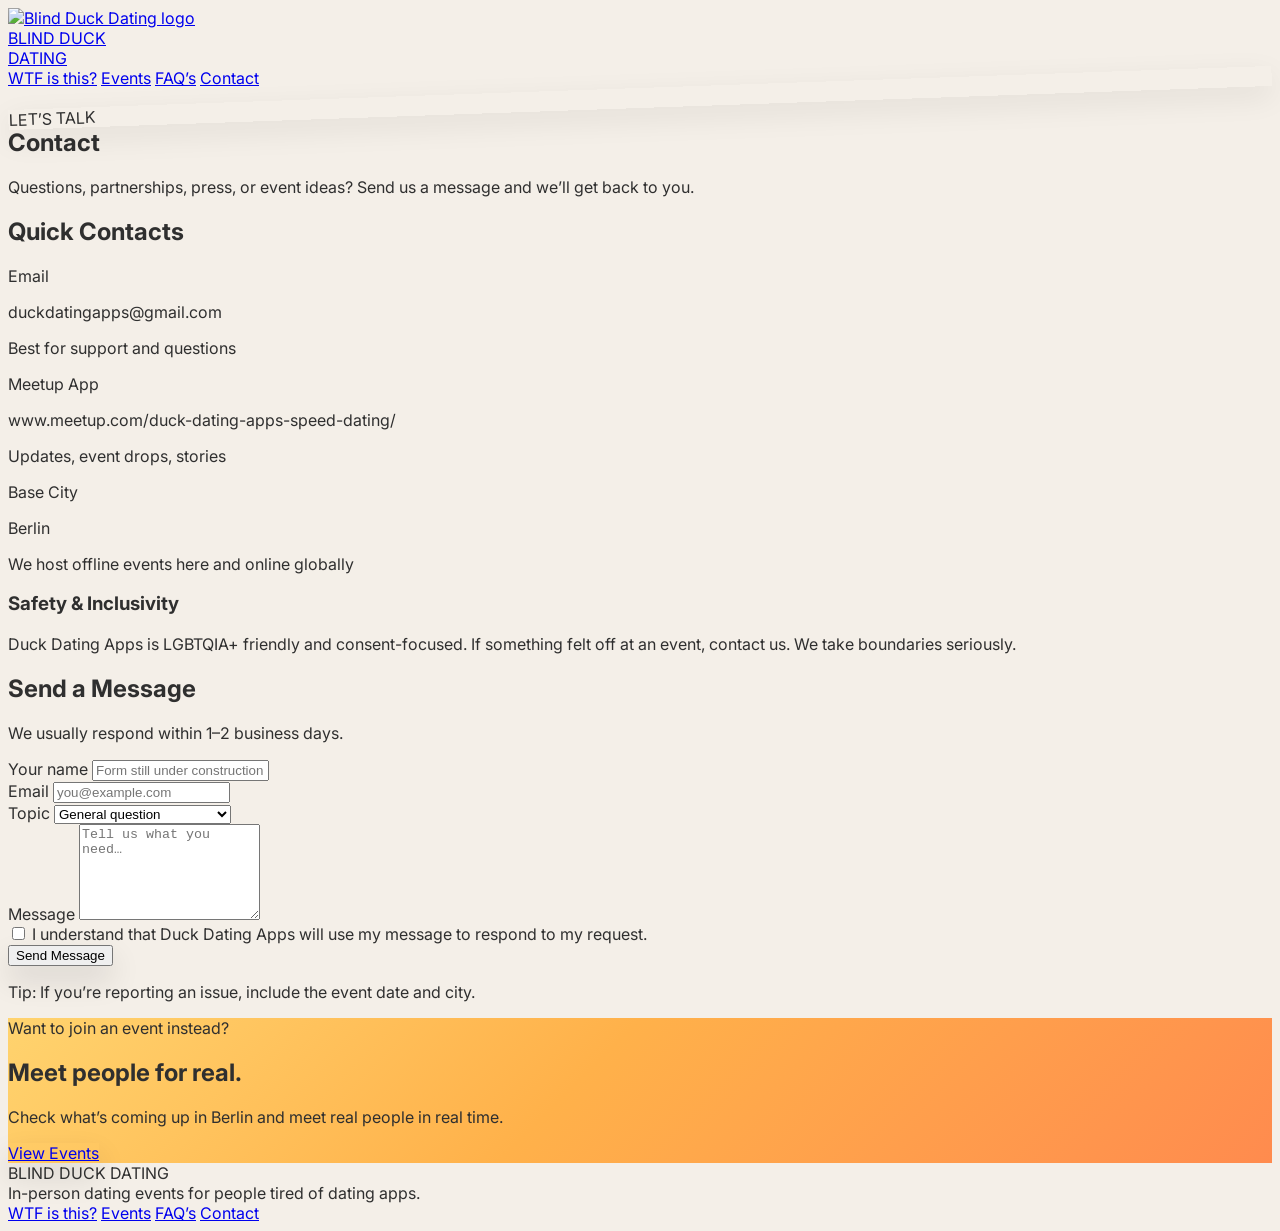
==== contact.html @ 857d7390 "adjusted events and contact page" ====
<!DOCTYPE html>
<html lang="en">
<head>
  <meta charset="UTF-8" />
  <meta name="viewport" content="width=device-width, initial-scale=1.0" />
  <title>Contact — Blind Duck Dating</title>

  <script src="https://cdn.tailwindcss.com"></script>
  <link rel="preconnect" href="https://fonts.googleapis.com">
  <link rel="preconnect" href="https://fonts.gstatic.com" crossorigin>
  <link href="https://fonts.googleapis.com/css2?family=Inter:wght@400;500;600;700;800;900&display=swap" rel="stylesheet">
  <script src="https://unpkg.com/feather-icons"></script>
  <script src="https://cdn.jsdelivr.net/npm/feather-icons/dist/feather.min.js"></script>

  <style>
    body {
      font-family: 'Inter', sans-serif;
      background: #f4efe8;
      color: #2f2f2f;
    }

    .chaos-gradient {
      background: linear-gradient(135deg, #ffd36e 0%, #ffb14a 45%, #ff8b4e 100%);
    }

    .grid-bg {
      background-image:
        linear-gradient(rgba(0,0,0,0.03) 1px, transparent 1px),
        linear-gradient(90deg, rgba(0,0,0,0.03) 1px, transparent 1px);
      background-size: 28px 28px;
    }

    .sticker {
      transform: rotate(-2deg);
      box-shadow: 0 10px 30px rgba(0,0,0,0.08);
    }

    .cta-shadow {
      box-shadow: 0 14px 30px rgba(0,0,0,0.12);
    }
  </style>
</head>

<body>

  <!-- NAV -->
  <header class="sticky top-0 z-50 bg-[#f4efe8]/90 backdrop-blur border-b border-black/5">
    <div class="max-w-7xl mx-auto px-6 py-4 flex items-center justify-between">
      <a href="/" class="flex items-center gap-3">
        <div class="w-14 h-14 rounded-full overflow-hidden border-2 border-black/10 bg-pink-200">
          <img src="/images/DDA-logo.jpg" alt="Blind Duck Dating logo" class="w-full h-full object-cover">
        </div>
        <div>
          <div class="text-2xl md:text-3xl font-black tracking-tight leading-none">BLIND DUCK</div>
          <div class="text-2xl md:text-3xl font-black tracking-tight leading-none">DATING</div>
        </div>
      </a>

      <nav class="hidden md:flex items-center gap-8 text-sm font-semibold">
                 <a href="/index.html" class="hover:opacity-70">WTF is this?</a>
        <a href="/events" class="hover:opacity-70">Events</a>
        <a href="/faq.html" class="hover:opacity-70">FAQ’s</a>
        <a href="/contacts" class="hover:opacity-70">Contact</a>
      </nav>
    </div>
  </header>

  <!-- HERO -->
  <section class="relative overflow-hidden">
    <div class="absolute inset-0 grid-bg opacity-40 pointer-events-none"></div>

    <div class="max-w-6xl mx-auto px-6 pt-16 pb-12 md:pt-20 md:pb-14 relative text-center">
      <div class="inline-flex items-center gap-2 bg-white border border-black/10 rounded-full px-4 py-2 text-sm font-bold sticker mb-6">
        <span class="w-2.5 h-2.5 rounded-full bg-pink-500"></span>
        LET’S TALK
      </div>

      <h1 class="text-5xl md:text-7xl font-black tracking-tight leading-[0.95]">
        Contact
      </h1>

      <p class="mt-6 text-lg md:text-2xl text-black/70 max-w-3xl mx-auto">
        Questions, partnerships, press, or event ideas? Send us a message and we’ll get back to you.
      </p>
    </div>
  </section>

  <!-- MAIN -->
  <main class="pb-20 px-4">
    <div class="max-w-6xl mx-auto grid lg:grid-cols-2 gap-8">

      <!-- CONTACT INFO -->
      <aside class="space-y-6">
        <div class="bg-white rounded-[2rem] shadow-md p-8 border border-black/10">
          <h2 class="text-2xl font-black text-[#2f2f2f] mb-6">Quick Contacts</h2>

          <div class="space-y-5">
            <div class="flex items-start gap-4">
              <div class="bg-[#ffd36e] rounded-full w-11 h-11 flex items-center justify-center shrink-0">
                <i data-feather="mail" class="text-[#2f2f2f] w-5 h-5"></i>
              </div>
              <div>
                <p class="font-bold text-[#2f2f2f]">Email</p>
                <p class="text-black/70">duckdatingapps@gmail.com</p>
                <p class="text-sm text-black/50">Best for support and questions</p>
              </div>
            </div>

            <div class="flex items-start gap-4">
              <div class="bg-[#ffd36e] rounded-full w-11 h-11 flex items-center justify-center shrink-0">
                <i data-feather="instagram" class="text-[#2f2f2f] w-5 h-5"></i>
              </div>
              <div>
                <p class="font-bold text-[#2f2f2f]">Meetup App</p>
                <p class="text-black/70 break-all">www.meetup.com/duck-dating-apps-speed-dating/</p>
                <p class="text-sm text-black/50">Updates, event drops, stories</p>
              </div>
            </div>

            <div class="flex items-start gap-4">
              <div class="bg-[#ffd36e] rounded-full w-11 h-11 flex items-center justify-center shrink-0">
                <i data-feather="map-pin" class="text-[#2f2f2f] w-5 h-5"></i>
              </div>
              <div>
                <p class="font-bold text-[#2f2f2f]">Base City</p>
                <p class="text-black/70">Berlin</p>
                <p class="text-sm text-black/50">We host offline events here and online globally</p>
              </div>
            </div>
          </div>
        </div>

        <div class="bg-[#f8f4ee] rounded-[2rem] shadow-md p-8 border border-black/10">
          <h3 class="text-xl font-black text-[#2f2f2f] mb-3">Safety & Inclusivity</h3>
          <p class="text-black/70 leading-relaxed">
            Duck Dating Apps is LGBTQIA+ friendly and consent-focused. If something felt off at an event,
            contact us. We take boundaries seriously.
          </p>
        </div>
      </aside>

      <!-- FORM -->
      <section class="bg-white rounded-[2rem] shadow-md p-8 border border-black/10">
        <h2 class="text-2xl font-black text-[#2f2f2f] mb-2">Send a Message</h2>
        <p class="text-black/60 mb-6">We usually respond within 1–2 business days.</p>

        <form class="space-y-4" action="#" method="post">
          <div>
            <label class="block text-sm font-bold text-[#2f2f2f] mb-1" for="name">Your name</label>
            <input
              id="name"
              name="name"
              type="text"
              required
              class="w-full rounded-2xl border border-black/10 bg-[#f8f4ee] px-4 py-3 focus:outline-none focus:ring-2 focus:ring-[#ff8b4e]"
              placeholder="Form still under construction"
            />
          </div>

          <div>
            <label class="block text-sm font-bold text-[#2f2f2f] mb-1" for="email">Email</label>
            <input
              id="email"
              name="email"
              type="email"
              required
              class="w-full rounded-2xl border border-black/10 bg-[#f8f4ee] px-4 py-3 focus:outline-none focus:ring-2 focus:ring-[#ff8b4e]"
              placeholder="you@example.com"
            />
          </div>

          <div>
            <label class="block text-sm font-bold text-[#2f2f2f] mb-1" for="topic">Topic</label>
            <select
              id="topic"
              name="topic"
              class="w-full rounded-2xl border border-black/10 bg-[#f8f4ee] px-4 py-3 focus:outline-none focus:ring-2 focus:ring-[#ff8b4e]"
            >
              <option>General question</option>
              <option>Upcoming events</option>
              <option>Partnership / collaboration</option>
              <option>Press / media</option>
              <option>Safety / Code of Conduct</option>
            </select>
          </div>

          <div>
            <label class="block text-sm font-bold text-[#2f2f2f] mb-1" for="message">Message</label>
            <textarea
              id="message"
              name="message"
              rows="6"
              required
              class="w-full rounded-2xl border border-black/10 bg-[#f8f4ee] px-4 py-3 focus:outline-none focus:ring-2 focus:ring-[#ff8b4e]"
              placeholder="Tell us what you need…"
            ></textarea>
          </div>

          <div class="flex items-start gap-2">
            <input id="consent" name="consent" type="checkbox" class="mt-1" required />
            <label for="consent" class="text-sm text-black/60">
              I understand that Duck Dating Apps will use my message to respond to my request.
            </label>
          </div>

          <button
            type="submit"
            class="w-full bg-[#2f2f2f] hover:bg-black text-white font-bold py-3 px-8 rounded-full transition duration-300 cta-shadow"
          >
            Send Message
          </button>

          <p class="text-xs text-black/50 text-center">
            Tip: If you’re reporting an issue, include the event date and city.
          </p>
        </form>
      </section>

    </div>
  </main>

  <!-- CTA -->
  <section class="pb-20 px-4">
    <div class="max-w-5xl mx-auto">
      <div class="rounded-[2.5rem] p-10 md:p-14 chaos-gradient text-center shadow-2xl">
        <p class="text-sm font-black uppercase tracking-[0.2em] text-black/70">Want to join an event instead?</p>
        <h2 class="mt-4 text-4xl md:text-6xl font-black tracking-tight">
          Meet people <span class="text-white">for real.</span>
        </h2>
        <p class="mt-5 text-lg md:text-2xl max-w-3xl mx-auto font-medium text-[#2f2f2f]">
          Check what’s coming up in Berlin and meet real people in real time.
        </p>
        <div class="mt-8">
          <a href="/events"
             class="inline-flex items-center justify-center rounded-full bg-[#2f2f2f] text-white px-8 py-4 font-bold text-lg cta-shadow">
            View Events
          </a>
        </div>
      </div>
    </div>
  </section>

  <!-- FOOTER -->
  <footer class="py-10 border-t border-black/10">
    <div class="max-w-7xl mx-auto px-6 flex flex-col md:flex-row items-start md:items-center justify-between gap-4">
      <div>
        <div class="font-black text-2xl">BLIND DUCK DATING</div>
        <div class="text-black/60 mt-1">In-person dating events for people tired of dating apps.</div>
      </div>

      <div class="flex gap-6 text-sm text-black/60">
        <a href="/index.html">WTF is this?</a>
        <a href="/events.html">Events</a>
        <a href="/faq.html">FAQ’s</a>
        <a href="/contact.html">Contact</a>
      </div>
    </div>
  </footer>

  <script>
    feather.replace();
  </script>
</body>
</html>
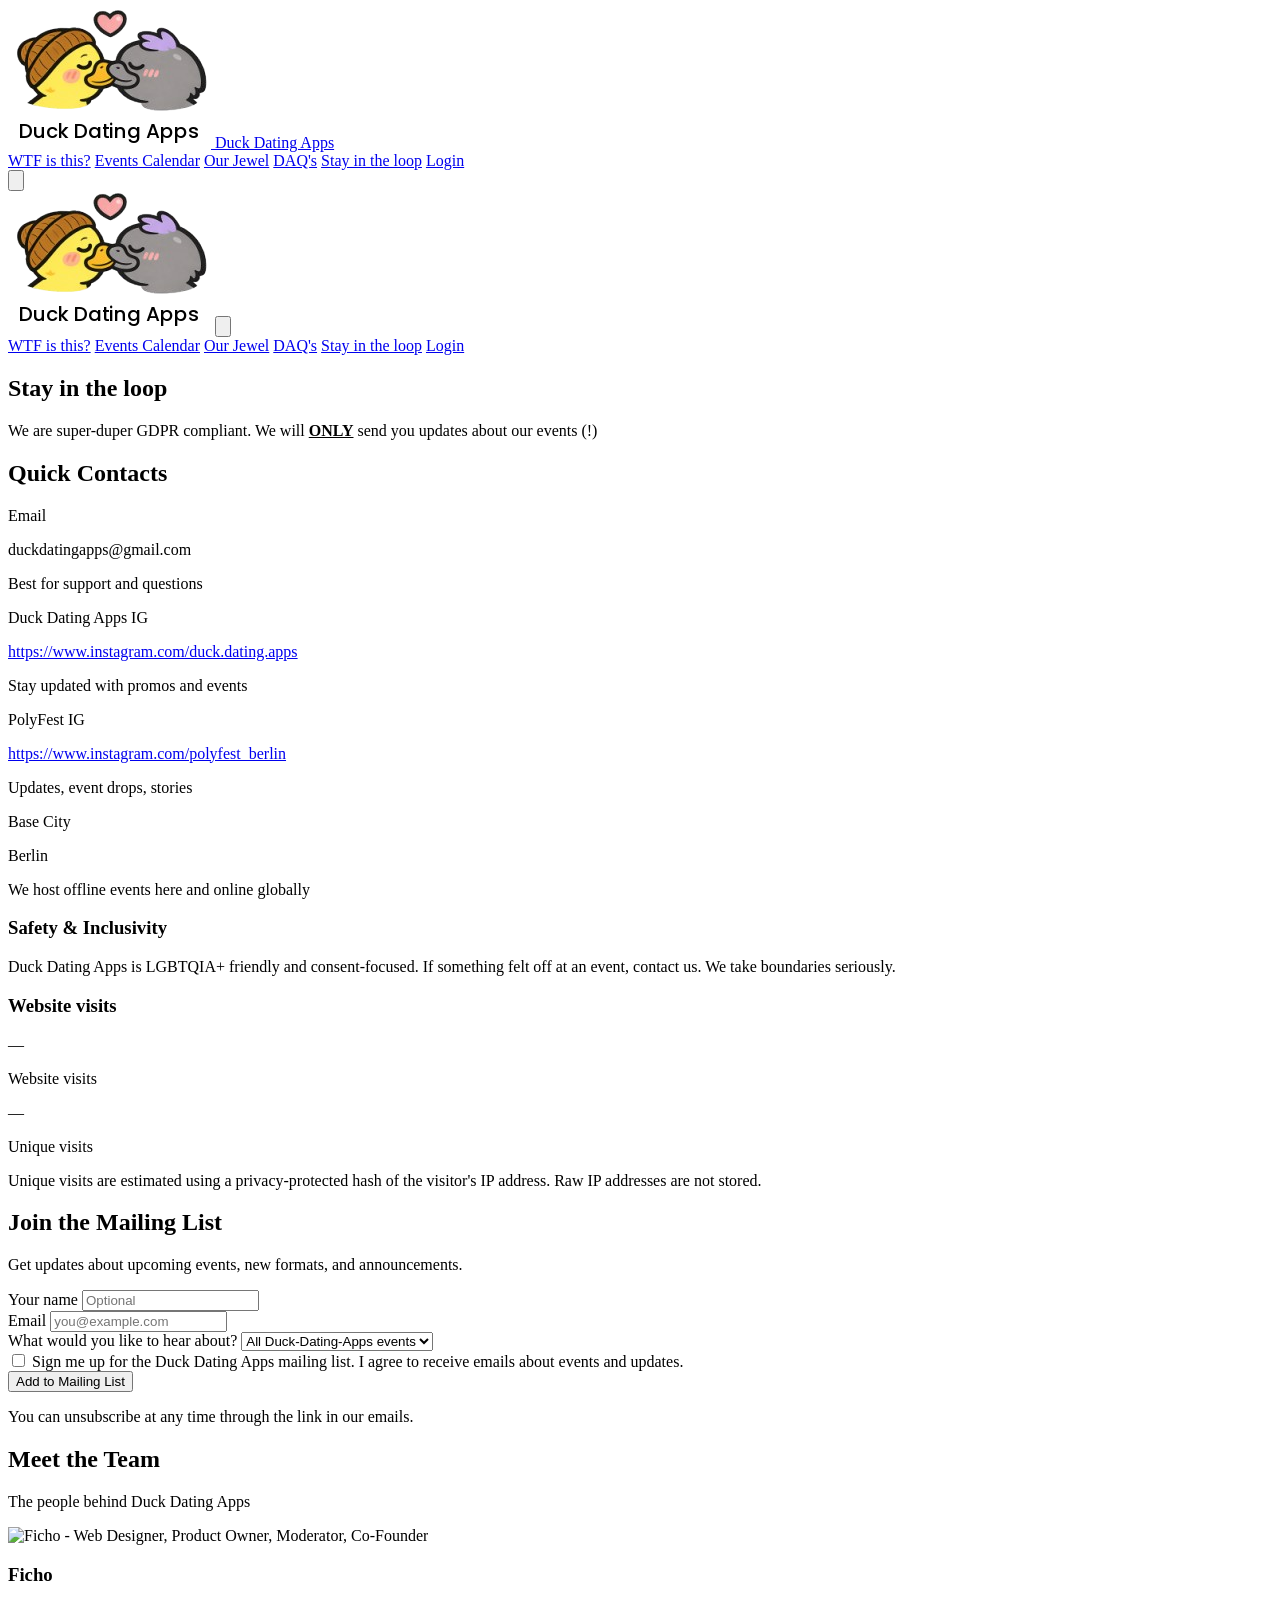
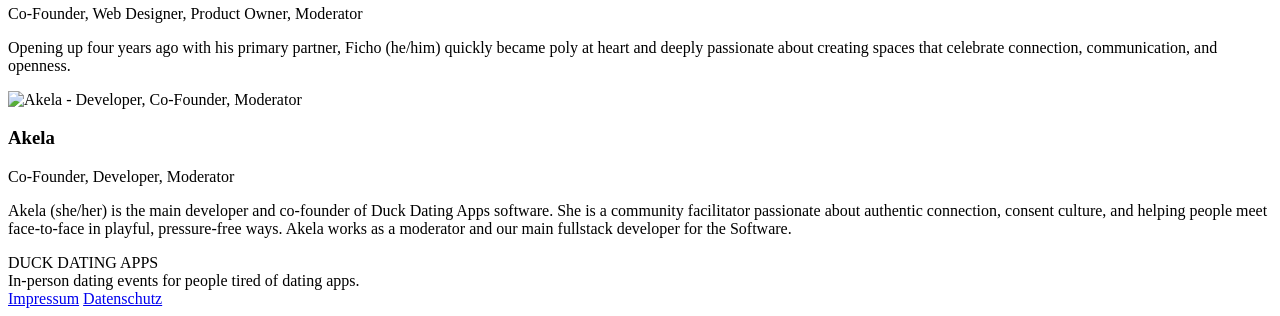
==== commit 6087b589: "add visitors counter" ====
--- a/contact.html
+++ b/contact.html
@@ -12,75 +12,26 @@
   <script src="https://unpkg.com/feather-icons"></script>
   <script src="https://cdn.jsdelivr.net/npm/feather-icons/dist/feather.min.js"></script>
 
-  <style>
-    body {
-      font-family: 'Inter', sans-serif;
-      background: #f4efe8;
-      color: #2f2f2f;
-    }
-
-    .chaos-gradient {
-      background: linear-gradient(135deg, #ffd36e 0%, #ffb14a 45%, #ff8b4e 100%);
-    }
-
-    .grid-bg {
-      background-image:
-        linear-gradient(rgba(0,0,0,0.03) 1px, transparent 1px),
-        linear-gradient(90deg, rgba(0,0,0,0.03) 1px, transparent 1px);
-      background-size: 28px 28px;
-    }
-
-    .sticker {
-      transform: rotate(-2deg);
-      box-shadow: 0 10px 30px rgba(0,0,0,0.08);
-    }
-
-    .cta-shadow {
-      box-shadow: 0 14px 30px rgba(0,0,0,0.12);
-    }
-  </style>
+  <link rel="stylesheet" href="/styles.css" />
+  <script src="/components/header.js" defer></script>
+  <script src="/components/footer.js" defer></script>
 </head>
 
-<body>
-
-  <!-- NAV -->
-  <header class="sticky top-0 z-50 bg-[#f4efe8]/90 backdrop-blur border-b border-black/5">
-    <div class="max-w-7xl mx-auto px-6 py-4 flex items-center justify-between">
-      <a href="/" class="flex items-center gap-3">
-        <div class="w-14 h-14 rounded-full overflow-hidden border-2 border-black/10 bg-pink-200">
-          <img src="/images/DDA-logo.jpg" alt="Blind Duck Dating logo" class="w-full h-full object-cover">
-        </div>
-        <div>
-          <div class="text-2xl md:text-3xl font-black tracking-tight leading-none">BLIND DUCK</div>
-          <div class="text-2xl md:text-3xl font-black tracking-tight leading-none">DATING</div>
-        </div>
-      </a>
-
-      <nav class="hidden md:flex items-center gap-8 text-sm font-semibold">
-                 <a href="/index.html" class="hover:opacity-70">WTF is this?</a>
-        <a href="/events" class="hover:opacity-70">Events</a>
-        <a href="/faq.html" class="hover:opacity-70">FAQ’s</a>
-        <a href="/contacts" class="hover:opacity-70">Contact</a>
-      </nav>
-    </div>
-  </header>
+<body data-page="contact">
+
+  <duck-header></duck-header>
 
   <!-- HERO -->
   <section class="relative overflow-hidden">
     <div class="absolute inset-0 grid-bg opacity-40 pointer-events-none"></div>
 
     <div class="max-w-6xl mx-auto px-6 pt-16 pb-12 md:pt-20 md:pb-14 relative text-center">
-      <div class="inline-flex items-center gap-2 bg-white border border-black/10 rounded-full px-4 py-2 text-sm font-bold sticker mb-6">
-        <span class="w-2.5 h-2.5 rounded-full bg-pink-500"></span>
-        LET’S TALK
-      </div>
-
       <h1 class="text-5xl md:text-7xl font-black tracking-tight leading-[0.95]">
-        Contact
+        Stay in the loop
       </h1>
 
       <p class="mt-6 text-lg md:text-2xl text-black/70 max-w-3xl mx-auto">
-        Questions, partnerships, press, or event ideas? Send us a message and we’ll get back to you.
+        We are super-duper GDPR compliant. We will <u><b>ONLY</b></u> send you updates about our events (!)
       </p>
     </div>
   </section>
@@ -111,8 +62,27 @@
                 <i data-feather="instagram" class="text-[#2f2f2f] w-5 h-5"></i>
               </div>
               <div>
-                <p class="font-bold text-[#2f2f2f]">Meetup App</p>
-                <p class="text-black/70 break-all">www.meetup.com/duck-dating-apps-speed-dating/</p>
+                <p class="font-bold text-[#2f2f2f]">Duck Dating Apps IG</p>
+                <p class="text-black/70 break-all">
+                  <a href="https://www.instagram.com/duck.dating.apps" target="_blank" rel="noopener noreferrer" class="underline hover:text-black/80">
+                    https://www.instagram.com/duck.dating.apps
+                  </a>
+                </p>
+                <p class="text-sm text-black/50">Stay updated with promos and events</p>
+              </div>
+            </div>
+
+            <div class="flex items-start gap-4">
+              <div class="bg-[#ffd36e] rounded-full w-11 h-11 flex items-center justify-center shrink-0">
+                <i data-feather="instagram" class="text-[#2f2f2f] w-5 h-5"></i>
+              </div>
+              <div>
+                <p class="font-bold text-[#2f2f2f]">PolyFest IG</p>
+                <p class="text-black/70 break-all">
+                  <a href="https://www.instagram.com/polyfest_berlin" target="_blank" rel="noopener noreferrer" class="underline hover:text-black/80">
+                    https://www.instagram.com/polyfest_berlin
+                  </a>
+                </p>
                 <p class="text-sm text-black/50">Updates, event drops, stories</p>
               </div>
             </div>
@@ -137,30 +107,48 @@
             contact us. We take boundaries seriously.
           </p>
         </div>
+
+        <div class="bg-[#ffd36e] rounded-[2rem] shadow-md p-8 border border-black/10">
+          <h3 class="text-xl font-black text-[#2f2f2f] mb-5">Website visits</h3>
+          <div class="grid grid-cols-2 gap-4" aria-live="polite">
+            <div class="rounded-2xl bg-white/70 p-4">
+              <p id="website-visits" class="text-3xl font-black text-[#2f2f2f]">—</p>
+              <p class="mt-1 text-sm font-semibold text-black/60">Website visits</p>
+            </div>
+            <div class="rounded-2xl bg-white/70 p-4">
+              <p id="unique-visits" class="text-3xl font-black text-[#2f2f2f]">—</p>
+              <p class="mt-1 text-sm font-semibold text-black/60">Unique visits</p>
+            </div>
+          </div>
+          <p class="mt-4 text-xs text-black/55">
+            Unique visits are estimated using a privacy-protected hash of the visitor's IP address. Raw IP addresses are not stored.
+          </p>
+        </div>
       </aside>
 
-      <!-- FORM -->
+      <!-- MAILING LIST FORM -->
       <section class="bg-white rounded-[2rem] shadow-md p-8 border border-black/10">
-        <h2 class="text-2xl font-black text-[#2f2f2f] mb-2">Send a Message</h2>
-        <p class="text-black/60 mb-6">We usually respond within 1–2 business days.</p>
-
-        <form class="space-y-4" action="#" method="post">
+        <h2 class="text-3xl md:text-4xl font-extrabold tracking-tight text-white rounded-2xl bg-red-600 px-5 py-3 shadow-lg inline-block transform transition duration-300 hover:scale-105">
+          Join the Mailing List
+        </h2>
+        <p class="text-black/60 mb-6">Get updates about upcoming events, new formats, and announcements.</p>
+
+        <form class="space-y-4" action="https://formspree.io/f/mnjgejbq" method="POST">
           <div>
-            <label class="block text-sm font-bold text-[#2f2f2f] mb-1" for="name">Your name</label>
+            <label class="block text-sm font-bold text-[#2f2f2f] mb-1" for="ml-name">Your name</label>
             <input
-              id="name"
+              id="ml-name"
               name="name"
               type="text"
-              required
               class="w-full rounded-2xl border border-black/10 bg-[#f8f4ee] px-4 py-3 focus:outline-none focus:ring-2 focus:ring-[#ff8b4e]"
-              placeholder="Form still under construction"
+              placeholder="Optional"
             />
           </div>
 
           <div>
-            <label class="block text-sm font-bold text-[#2f2f2f] mb-1" for="email">Email</label>
+            <label class="block text-sm font-bold text-[#2f2f2f] mb-1" for="ml-email">Email</label>
             <input
-              id="email"
+              id="ml-email"
               name="email"
               type="email"
               required
@@ -170,36 +158,25 @@
           </div>
 
           <div>
-            <label class="block text-sm font-bold text-[#2f2f2f] mb-1" for="topic">Topic</label>
+            <label class="block text-sm font-bold text-[#2f2f2f] mb-1" for="ml-interest">What would you like to hear about?</label>
             <select
-              id="topic"
-              name="topic"
+              id="ml-interest"
+              name="interest"
               class="w-full rounded-2xl border border-black/10 bg-[#f8f4ee] px-4 py-3 focus:outline-none focus:ring-2 focus:ring-[#ff8b4e]"
             >
-              <option>General question</option>
-              <option>Upcoming events</option>
-              <option>Partnership / collaboration</option>
-              <option>Press / media</option>
-              <option>Safety / Code of Conduct</option>
+              <option>All Duck-Dating-Apps events</option>
+              <option>Blind Duck Dating</option>
+              <option>Poly Speed Dating</option>
+              <option>PolyFest</option>
             </select>
           </div>
 
-          <div>
-            <label class="block text-sm font-bold text-[#2f2f2f] mb-1" for="message">Message</label>
-            <textarea
-              id="message"
-              name="message"
-              rows="6"
-              required
-              class="w-full rounded-2xl border border-black/10 bg-[#f8f4ee] px-4 py-3 focus:outline-none focus:ring-2 focus:ring-[#ff8b4e]"
-              placeholder="Tell us what you need…"
-            ></textarea>
-          </div>
+          <input type="hidden" name="_subject" value="Mailing list signup" />
 
           <div class="flex items-start gap-2">
-            <input id="consent" name="consent" type="checkbox" class="mt-1" required />
-            <label for="consent" class="text-sm text-black/60">
-              I understand that Duck Dating Apps will use my message to respond to my request.
+            <input id="ml-consent" name="consent" type="checkbox" class="mt-1" required />
+            <label for="ml-consent" class="text-sm text-black/60">
+              Sign me up for the Duck Dating Apps mailing list. I agree to receive emails about events and updates.
             </label>
           </div>
 
@@ -207,11 +184,11 @@
             type="submit"
             class="w-full bg-[#2f2f2f] hover:bg-black text-white font-bold py-3 px-8 rounded-full transition duration-300 cta-shadow"
           >
-            Send Message
+            Add to Mailing List
           </button>
 
           <p class="text-xs text-black/50 text-center">
-            Tip: If you’re reporting an issue, include the event date and city.
+            You can unsubscribe at any time through the link in our emails.
           </p>
         </form>
       </section>
@@ -219,46 +196,64 @@
     </div>
   </main>
 
-  <!-- CTA -->
-  <section class="pb-20 px-4">
-    <div class="max-w-5xl mx-auto">
-      <div class="rounded-[2.5rem] p-10 md:p-14 chaos-gradient text-center shadow-2xl">
-        <p class="text-sm font-black uppercase tracking-[0.2em] text-black/70">Want to join an event instead?</p>
-        <h2 class="mt-4 text-4xl md:text-6xl font-black tracking-tight">
-          Meet people <span class="text-white">for real.</span>
-        </h2>
-        <p class="mt-5 text-lg md:text-2xl max-w-3xl mx-auto font-medium text-[#2f2f2f]">
-          Check what’s coming up in Berlin and meet real people in real time.
-        </p>
-        <div class="mt-8">
-          <a href="/events"
-             class="inline-flex items-center justify-center rounded-full bg-[#2f2f2f] text-white px-8 py-4 font-bold text-lg cta-shadow">
-            View Events
-          </a>
-        </div>
+  <!-- STAY IN THE LOOP / ABOUT US SECTION -->
+  <section class="py-16 md:py-24 bg-gradient-to-b from-[#f9f7f4] to-white">
+    <div class="max-w-6xl mx-auto px-6">
+      <!-- Header -->
+      <div class="text-center mb-16">
+        <h2 class="text-3xl md:text-4xl font-black mb-3">Meet the Team</h2>
+        <p class="text-lg text-black/70">The people behind Duck Dating Apps</p>
+      </div>
+
+      <!-- Team Grid -->
+      <div class="grid md:grid-cols-2 gap-12 max-w-4xl mx-auto">
+
+        <!-- Ficho Card -->
+        <div class="bg-white rounded-[2rem] p-8 border border-black/10 shadow-lg hover:shadow-xl transition-shadow">
+          <div class="text-center">
+            <img
+              src="images/Ficho.png"
+              alt="Ficho - Web Designer, Product Owner, Moderator, Co-Founder"
+              class="w-48 h-48 rounded-full object-cover mx-auto mb-6 border-4 border-[#ff5b92] shadow-lg"
+            />
+            <h3 class="text-2xl font-black mb-2">Ficho</h3>
+            <p class="text-sm font-bold text-[#ff5b92] mb-4">Co-Founder, Web Designer, Product Owner, Moderator</p>
+            <p class="text-black/70 leading-relaxed">
+              Opening up four years ago with his primary partner, Ficho (he/him) quickly became poly at heart and deeply passionate about creating spaces that celebrate connection, communication, and openness.
+            </p>
+          </div>
+        </div>
+
+        <!-- Akela Card -->
+        <div class="bg-white rounded-[2rem] p-8 border border-black/10 shadow-lg hover:shadow-xl transition-shadow">
+          <div class="text-center">
+            <img
+              src="images/Akela.png"
+              alt="Akela - Developer, Co-Founder, Moderator"
+              class="w-48 h-48 rounded-full object-cover mx-auto mb-6 border-4 border-[#ffd36e] shadow-lg"
+            />
+            <h3 class="text-2xl font-black mb-2">Akela</h3>
+            <p class="text-sm font-bold text-[#ffd36e] mb-4">Co-Founder, Developer, Moderator</p>
+            <p class="text-black/70 leading-relaxed">
+              Akela (she/her) is the main developer and co-founder of Duck Dating Apps software. She is a community facilitator passionate about authentic connection, consent culture, and helping people meet face-to-face in playful, pressure-free ways. Akela works as a moderator and our main fullstack developer for the Software.
+            </p>
+          </div>
+        </div>
+
       </div>
     </div>
   </section>
 
-  <!-- FOOTER -->
-  <footer class="py-10 border-t border-black/10">
-    <div class="max-w-7xl mx-auto px-6 flex flex-col md:flex-row items-start md:items-center justify-between gap-4">
-      <div>
-        <div class="font-black text-2xl">BLIND DUCK DATING</div>
-        <div class="text-black/60 mt-1">In-person dating events for people tired of dating apps.</div>
-      </div>
-
-      <div class="flex gap-6 text-sm text-black/60">
-        <a href="/index.html">WTF is this?</a>
-        <a href="/events.html">Events</a>
-        <a href="/faq.html">FAQ’s</a>
-        <a href="/contact.html">Contact</a>
-      </div>
-    </div>
-  </footer>
+  <duck-footer></duck-footer>
 
   <script>
     feather.replace();
+
+    window.addEventListener("visit-counts-updated", (event) => {
+      const numberFormat = new Intl.NumberFormat();
+      document.getElementById("website-visits").textContent = numberFormat.format(event.detail.total);
+      document.getElementById("unique-visits").textContent = numberFormat.format(event.detail.unique);
+    });
   </script>
 </body>
-</html>+</html>
